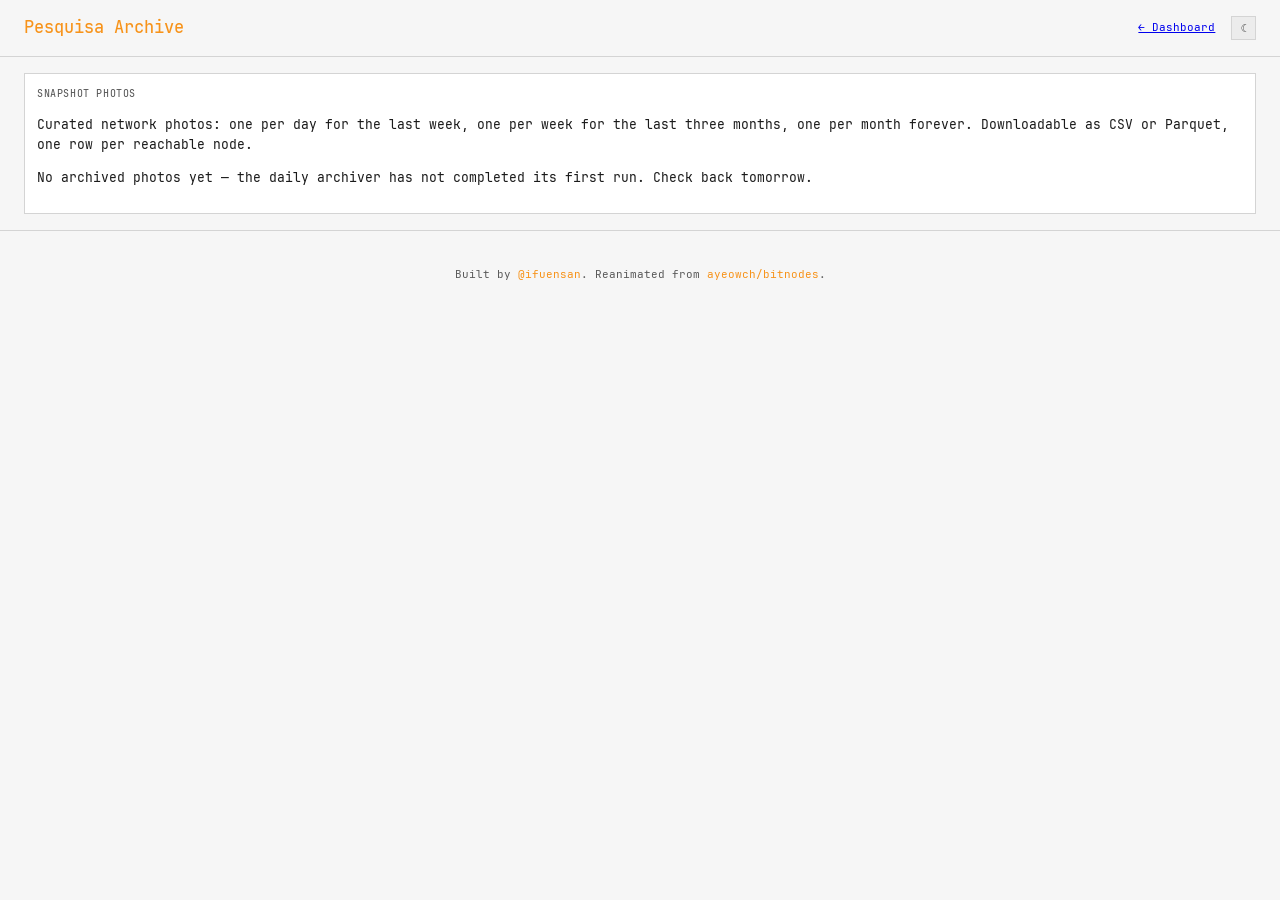
==== templates/archive.html @ 87384d52 "Snapshot archive with Parquet/CSV downloads (screen + API + daily archiver) Tiered GFS-style curatio" ====
<!doctype html>
<html lang="en">
<head>
<meta charset="utf-8">
<title>Pesquisa Archive</title>
<script>
  // Anti-FOUC: resolve the theme before first paint.
  (function () {
    try {
      var t = localStorage.getItem("pesquisa:theme");
      if (t !== "light" && t !== "dark") {
        t = window.matchMedia("(prefers-color-scheme: light)").matches ? "light" : "dark";
      }
      document.documentElement.setAttribute("data-theme", t);
    } catch (e) {
      document.documentElement.setAttribute("data-theme", "dark");
    }
  })();
</script>
<link rel="preload" href="/static/fonts/JetBrainsMono-Regular.woff2" as="font" type="font/woff2" crossorigin>
<link rel="stylesheet" href="/static/app.css">
</head>
<body>
<header>
  <h1>Pesquisa Archive</h1>
  <div class="controls">
    <a href="/">← Dashboard</a>
    <button id="theme-toggle" type="button" aria-label="Toggle theme"></button>
  </div>
</header>

<section class="panel table-panel">
  <h2>Snapshot photos</h2>
  <p class="archive-intro">
    Curated network photos: one per day for the last week, one per week for
    the last three months, one per month forever. Downloadable as CSV or
    Parquet, one row per reachable node.
  </p>
  <div id="archive-tiers"></div>
  <p id="archive-empty" hidden>
    No archived photos yet — the daily archiver has not completed its first
    run. Check back tomorrow.
  </p>
</section>

<footer>
  <p>
    Built by <a href="https://github.com/ifuensan" target="_blank" rel="noopener noreferrer">@ifuensan</a>.
    Reanimated from <a href="https://github.com/ayeowch/bitnodes" target="_blank" rel="noopener noreferrer">ayeowch/bitnodes</a>.
  </p>
</footer>

<script type="module" src="/static/archive.js"></script>
</body>
</html>
---- static/app.css ----
/* ===========================================================================
   Pesquisa Dashboard — "OSINT terminal" design system.
   Adapted from bitcoin-node-scanner/DESIGN.md: JetBrains Mono everywhere,
   semantic color tokens (dark canonical + light opt-in), sharp corners,
   no elevation. Color encodes meaning, never decoration.
   =========================================================================== */

@font-face {
  font-family: "JetBrains Mono";
  src: url("/static/fonts/JetBrainsMono-Regular.woff2") format("woff2");
  font-weight: 400;
  font-display: swap;
}
@font-face {
  font-family: "JetBrains Mono";
  src: url("/static/fonts/JetBrainsMono-Medium.woff2") format("woff2");
  font-weight: 500;
  font-display: swap;
}
@font-face {
  font-family: "JetBrains Mono";
  src: url("/static/fonts/JetBrainsMono-SemiBold.woff2") format("woff2");
  font-weight: 600;
  font-display: swap;
}

/* --- Tokens: dark palette (canonical) ------------------------------------- */
:root {
  --bg: #0a0a0a;
  --surface: #141414;
  --surface-2: #1a1a1a;
  --border: #2a2a2a;
  --border-dim: #1e1e1e;
  --text: #e0e0e0;
  --text-dim: #aaaaaa;
  --muted: #888888;
  --dim: #555555;
  --primary: #f7931a;
  --ok: #00ff9c;
  --warn: #ffb000;
  --alert: #ff4444;
  --accent: #ff6fb5;
  --ok-bg: #002a1a;
  --warn-bg: #2a1f00;
  --alert-bg: #2a0000;
  --accent-bg: #2a0a1a;

  /* spacing — 8px grid */
  --xs: 4px;
  --sm: 8px;
  --md: 12px;
  --lg: 16px;
  --xl: 24px;

  --font: "JetBrains Mono", ui-monospace, SFMono-Regular, Menlo, monospace;
}

/* --- Tokens: light palette (opt-in) -------------------------------------- */
html[data-theme="light"] {
  --bg: #f6f6f6;
  --surface: #ffffff;
  --surface-2: #ececec;
  --border: #d4d4d4;
  --border-dim: #e4e4e4;
  --text: #1a1a1a;
  --text-dim: #404040;
  --muted: #5a5a5a;
  --dim: #8a8a8a;
  --primary: #f7931a;
  --ok: #008f5c;
  --warn: #a36a00;
  --alert: #cc0000;
  --accent: #a01055;
  --ok-bg: #daf5e8;
  --warn-bg: #fff4d6;
  --alert-bg: #ffe5e5;
  --accent-bg: #ffe3f0;
}

* { box-sizing: border-box; }

body {
  margin: 0;
  font-family: var(--font);
  font-size: 13px;
  font-weight: 400;
  line-height: 1.55;
  background: var(--bg);
  color: var(--text);
}

/* --- Header --------------------------------------------------------------- */
header {
  display: flex; justify-content: space-between; align-items: center;
  padding: var(--lg) var(--xl);
  border-bottom: 1px solid var(--border);
}
header h1 {
  margin: 0;
  font-size: 17px; font-weight: 500; line-height: 1.4;
  color: var(--primary);
}
.controls {
  display: flex; gap: var(--lg); align-items: center;
  font-size: 11px; color: var(--muted);
}
.controls select {
  background: var(--surface); color: var(--text);
  border: 1px solid var(--border);
  font-family: var(--font); font-size: 12px;
  padding: var(--xs) var(--sm); border-radius: 0;
}
#theme-toggle {
  background: var(--surface-2); color: var(--text-dim);
  border: 1px solid var(--border);
  font-family: var(--font); font-size: 11px;
  padding: var(--xs) var(--sm); border-radius: 0;
  cursor: pointer;
}
#theme-toggle:hover { color: var(--text); }

/* --- Stat tiles (KPIs) — one continuous strip, not floating cards --------- */
.kpis {
  display: grid; grid-template-columns: repeat(5, 1fr);
  margin: var(--lg) var(--xl);
  background: var(--surface);
  border: 1px solid var(--border);
}
.kpi {
  padding: var(--md);
  display: flex; flex-direction: column; gap: var(--xs);
  border-right: 1px solid var(--border-dim);
}
.kpi:last-child { border-right: none; }
.kpi .value {
  font-size: 16px; font-weight: 500;
  color: var(--text);
}
.kpi .label {
  font-size: 10px; font-weight: 500; letter-spacing: 0.6px;
  text-transform: uppercase; color: var(--muted);
}

/* --- Panels --------------------------------------------------------------- */
/* Row 1: Distribution + Top countries side by side (equal height — the grid
   stretches both to the taller cell, and #globe is flex:1 so it fills it).
   Rows 2-3: user agents and ASNs span the full width. */
.grid {
  display: grid; grid-template-columns: 1fr 1fr; gap: var(--lg);
  padding: 0 var(--xl);
}
.panel {
  background: var(--surface); border: 1px solid var(--border); border-radius: 0;
  padding: var(--md);
}
.panel h2 {
  margin: 0 0 var(--md);
  font-size: 10px; font-weight: 500; letter-spacing: 0.6px;
  text-transform: uppercase; color: var(--muted);
}
.panel-full { grid-column: 1 / -1; }
.map-panel { display: flex; flex-direction: column; }
#globe { flex: 1; width: 100%; min-height: 280px; border-radius: 0; }

/* --- Tables --------------------------------------------------------------- */
.table-panel { margin: var(--lg) var(--xl); }
#filter {
  width: 100%; padding: var(--sm) var(--md); margin-bottom: var(--md);
  background: var(--bg); color: var(--text);
  border: 1px solid var(--border); border-radius: 0;
  font-family: var(--font); font-size: 12px;
}
.table-wrap { max-height: 480px; overflow: auto; }
table { width: 100%; border-collapse: collapse; font-size: 12px; }
th, td {
  padding: 9px var(--md); text-align: left;
  border-bottom: 1px solid var(--border-dim);
}
th {
  position: sticky; top: 0;
  background: var(--surface-2); color: var(--muted);
  font-weight: 500;
}
tr:hover td { background: var(--surface-2); }

/* --- Charts --------------------------------------------------------------- */
.plot { width: 100%; min-height: 240px; }
.plot svg { display: block; }

/* --- Footer --------------------------------------------------------------- */
footer {
  padding: var(--xl); border-top: 1px solid var(--border); margin-top: var(--lg);
  color: var(--muted); font-size: 11px; text-align: center;
}
footer a { color: var(--primary); text-decoration: none; }
footer a:hover { text-decoration: underline; }
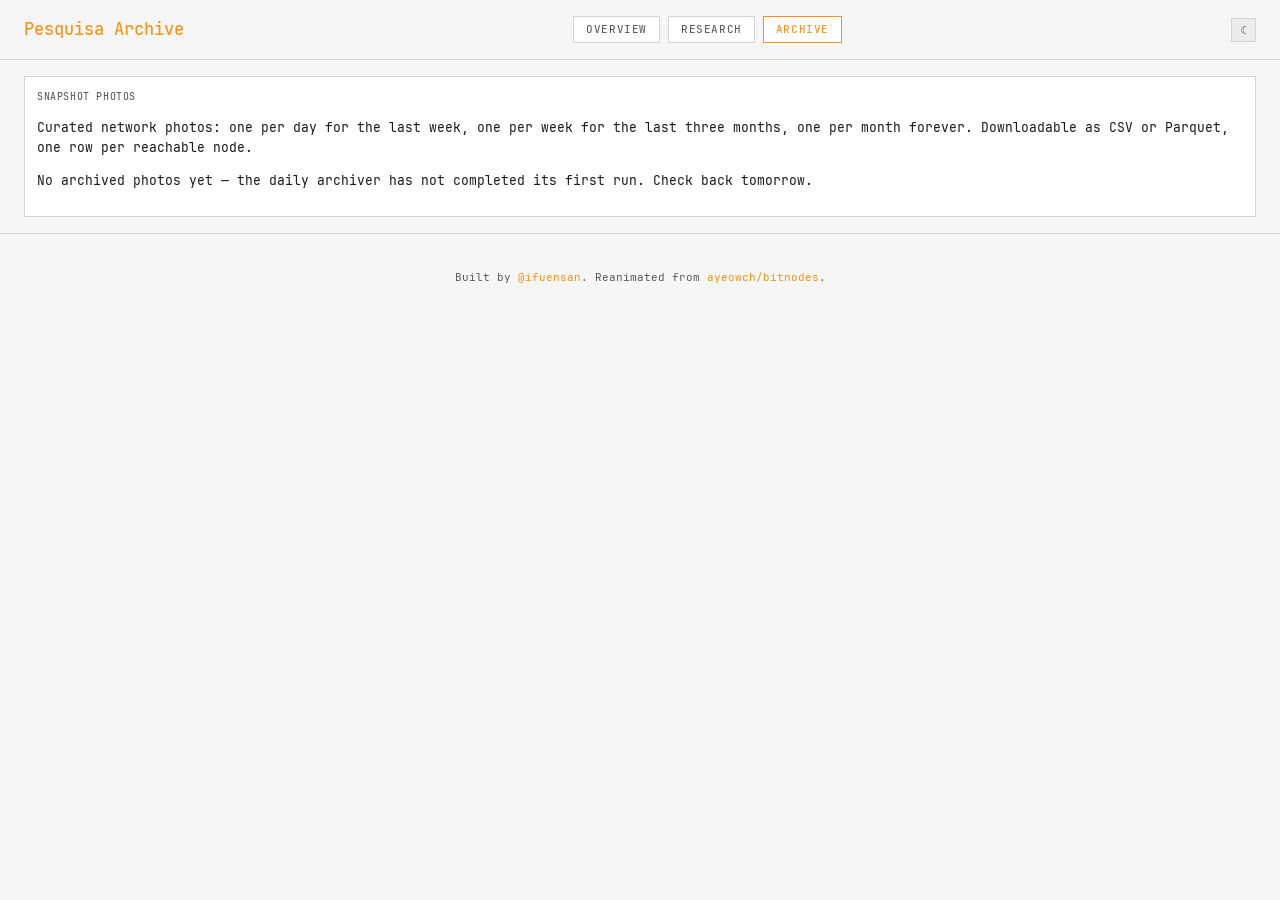
==== commit c2f69c87: "Expose latent crawler data: block propagation, services flags, unique-node estimate Three datasets t" ====
--- a/templates/archive.html
+++ b/templates/archive.html
@@ -23,8 +23,12 @@
 <body>
 <header>
   <h1>Pesquisa Archive</h1>
+  <nav class="tabs">
+    <a href="/">Overview</a>
+    <a href="/research">Research</a>
+    <a href="/archive" class="active">Archive</a>
+  </nav>
   <div class="controls">
-    <a href="/">← Dashboard</a>
     <button id="theme-toggle" type="button" aria-label="Toggle theme"></button>
   </div>
 </header>
--- a/static/app.css
+++ b/static/app.css
@@ -119,13 +119,61 @@
 }
 #theme-toggle:hover { color: var(--text); }
 
-/* --- Stat tiles (KPIs) — one continuous strip, not floating cards --------- */
-.kpis {
-  display: grid; grid-template-columns: repeat(5, 1fr);
+/* --- Header nav tabs ------------------------------------------------------ */
+.tabs { display: flex; gap: var(--sm); }
+.tabs a {
+  padding: var(--xs) var(--md);
+  font-size: 11px; font-weight: 500; letter-spacing: 0.6px;
+  text-transform: uppercase; text-decoration: none;
+  color: var(--muted);
+  border: 1px solid var(--border); border-radius: 0;
+  background: var(--surface);
+}
+.tabs a:hover { color: var(--text); }
+.tabs a.active { color: var(--primary); border-color: var(--primary); }
+
+/* --- KPI matrix: three bands sharing four columns + side cluster ---------- */
+.kpi-layout {
+  display: grid; grid-template-columns: 3fr 1fr; gap: var(--lg);
   margin: var(--lg) var(--xl);
-  background: var(--surface);
-  border: 1px solid var(--border);
-}
+}
+.kpi-matrix {
+  display: flex; flex-direction: column;
+  background: var(--surface); border: 1px solid var(--border);
+}
+.band { border-bottom: 1px solid var(--border); }
+.band:last-child { border-bottom: none; }
+.band-title {
+  margin: 0; padding: var(--sm) var(--md) 0;
+  font-size: 10px; font-weight: 500; letter-spacing: 0.6px;
+  text-transform: uppercase; color: var(--muted);
+  display: flex; justify-content: space-between; align-items: baseline;
+}
+.band-link {
+  color: var(--primary); text-decoration: none;
+  font-size: 10px; letter-spacing: 0.4px; text-transform: lowercase;
+}
+.band-link:hover { text-decoration: underline; }
+.band-cells { display: grid; grid-template-columns: repeat(4, 1fr); }
+.kpi-side {
+  display: flex; flex-direction: column;
+  background: var(--surface); border: 1px solid var(--border);
+}
+.kpi-side .kpi { border-right: none; border-bottom: 1px solid var(--border-dim); }
+.services-strip {
+  display: block; margin-top: auto;
+  padding: var(--sm) var(--md);
+  font-size: 10px; font-weight: 500; letter-spacing: 0.5px;
+  color: var(--muted); text-decoration: none;
+  border-top: 1px solid var(--border-dim);
+}
+.services-strip:hover { color: var(--primary); }
+@media (max-width: 720px) {
+  .kpi-layout { grid-template-columns: 1fr; }
+  .band-cells { grid-template-columns: repeat(2, 1fr); }
+}
+
+/* --- Stat tiles (KPIs) ----------------------------------------------------- */
 .kpi {
   padding: var(--md);
   display: flex; flex-direction: column; gap: var(--xs);
@@ -160,7 +208,26 @@
 }
 .panel-full { grid-column: 1 / -1; }
 .map-panel { display: flex; flex-direction: column; }
+.panel-head { display: flex; align-items: baseline; justify-content: space-between; }
+.panel-note {
+  font-size: 10px; letter-spacing: 0.4px;
+  color: var(--muted);
+}
+#map-reset {
+  background: var(--surface-2); color: var(--text-dim);
+  border: 1px solid var(--border);
+  font-family: var(--font); font-size: 10px; letter-spacing: 0.6px;
+  padding: var(--xs) var(--sm); border-radius: 0;
+  cursor: pointer;
+}
+#map-reset:hover { color: var(--text); }
+/* Height is driven from the panel width by app.js (sizeMapContainer) so the
+   projection fills the frame; flex:1 remains as the pre-JS fallback. */
 #globe { flex: 1; width: 100%; min-height: 280px; border-radius: 0; }
+
+@media (max-width: 720px) {
+  .grid { grid-template-columns: 1fr; }
+}
 
 /* --- Tables --------------------------------------------------------------- */
 .table-panel { margin: var(--lg) var(--xl); }
@@ -187,6 +254,31 @@
 .plot { width: 100%; min-height: 240px; }
 .plot svg { display: block; }
 
+/* --- Research page --------------------------------------------------------- */
+.research-grid { margin-top: var(--lg); }
+.subhead {
+  margin: var(--lg) 0 var(--md);
+  font-size: 10px; font-weight: 500; letter-spacing: 0.6px;
+  text-transform: uppercase; color: var(--muted);
+}
+.section-note { font-size: 11px; color: var(--muted); letter-spacing: 0.3px; }
+.plot-short { min-height: 90px; }
+.prop-table-wrap { max-height: 320px; margin-top: var(--md); }
+#prop-blocks tbody tr { cursor: pointer; }
+#prop-blocks tbody tr.selected td {
+  background: var(--surface-2);
+  border-left: 2px solid var(--primary);
+}
+#prop-blocks td.hash { color: var(--text-dim); }
+#prop-aggregate, #services-toggle {
+  background: var(--surface-2); color: var(--text-dim);
+  border: 1px solid var(--border);
+  font-family: var(--font); font-size: 10px; letter-spacing: 0.6px;
+  padding: var(--xs) var(--sm); border-radius: 0;
+  cursor: pointer;
+}
+#prop-aggregate:hover, #services-toggle:hover { color: var(--text); }
+
 /* --- Footer --------------------------------------------------------------- */
 footer {
   padding: var(--xl); border-top: 1px solid var(--border); margin-top: var(--lg);
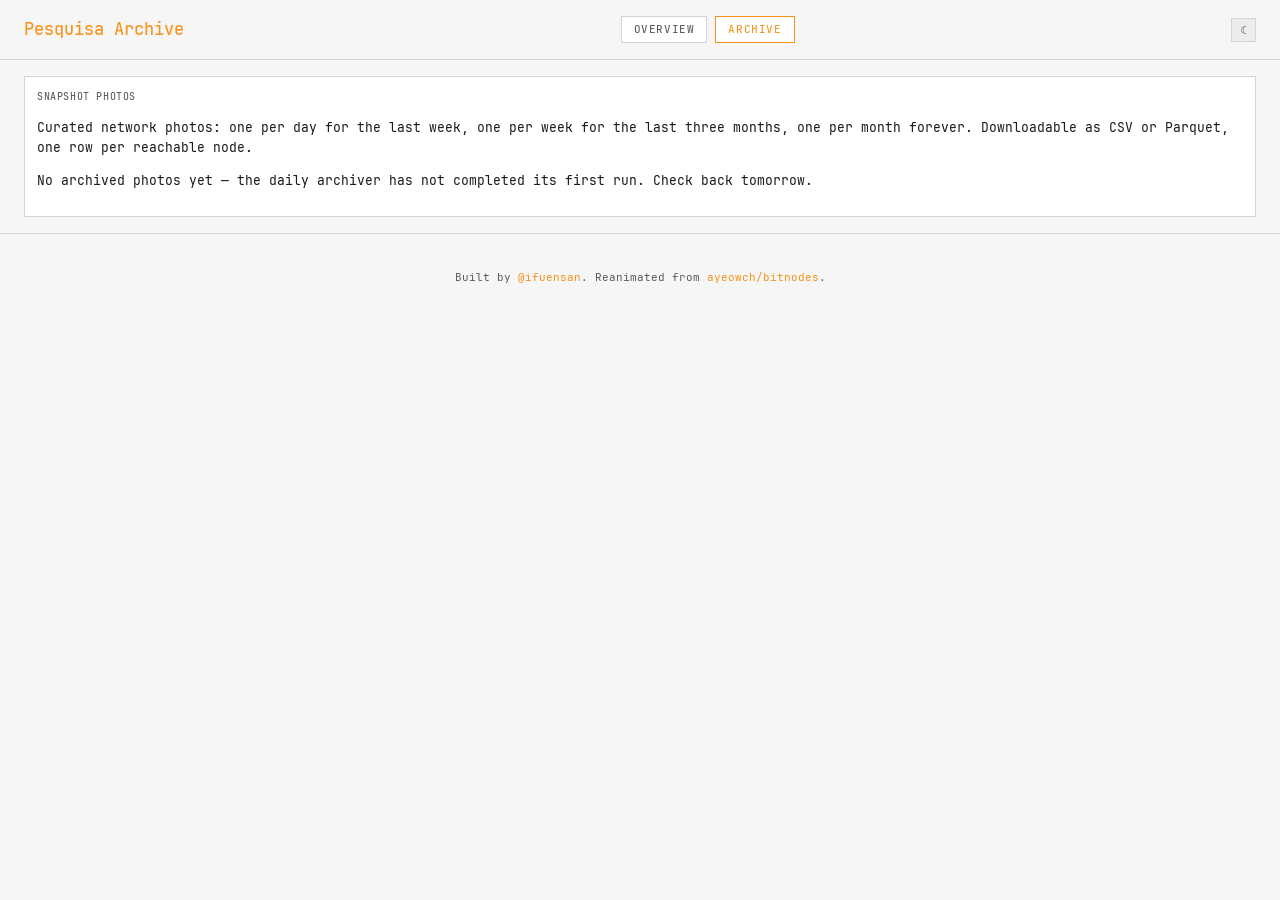
==== commit cbb7f443: "Gate the research page behind a token The research charts are experiments, not a maintained surface," ====
--- a/templates/archive.html
+++ b/templates/archive.html
@@ -18,14 +18,13 @@
   })();
 </script>
 <link rel="preload" href="/static/fonts/JetBrainsMono-Regular.woff2" as="font" type="font/woff2" crossorigin>
-<link rel="stylesheet" href="/static/app.css">
+<link rel="stylesheet" href="/static/app.css?v=dev">
 </head>
 <body>
 <header>
   <h1>Pesquisa Archive</h1>
   <nav class="tabs">
     <a href="/">Overview</a>
-    <a href="/research">Research</a>
     <a href="/archive" class="active">Archive</a>
   </nav>
   <div class="controls">
@@ -54,6 +53,6 @@
   </p>
 </footer>
 
-<script type="module" src="/static/archive.js"></script>
+<script type="module" src="/static/archive.js?v=dev"></script>
 </body>
 </html>
--- a/static/app.css
+++ b/static/app.css
@@ -270,6 +270,10 @@
   border-left: 2px solid var(--primary);
 }
 #prop-blocks td.hash { color: var(--text-dim); }
+#prop-blocks .subhead-row th {
+  top: 0; font-size: 9px; font-weight: 400;
+  letter-spacing: 0.4px; color: var(--dim); text-align: right;
+}
 #prop-aggregate, #services-toggle {
   background: var(--surface-2); color: var(--text-dim);
   border: 1px solid var(--border);
